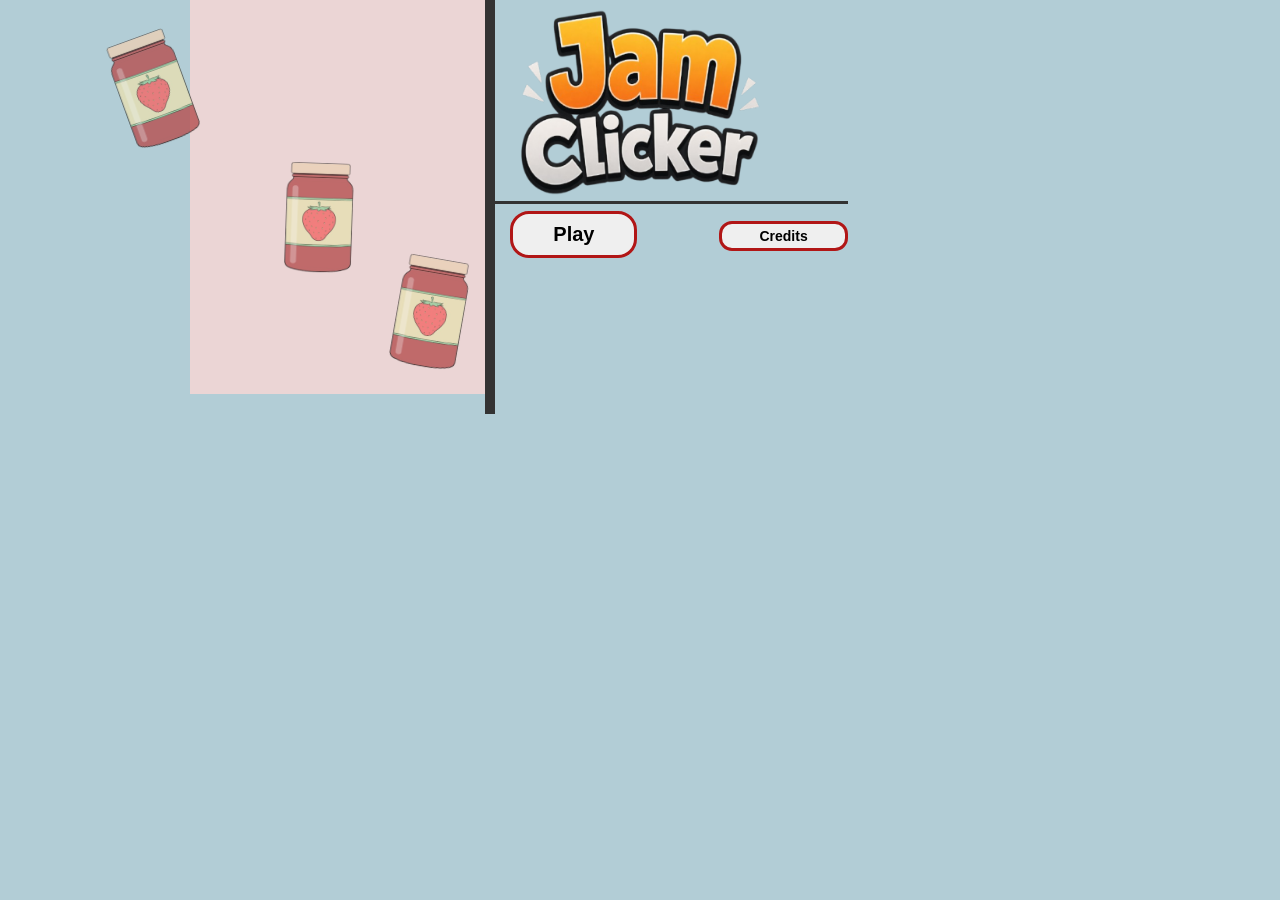
==== website/pages/FirstPage.html @ a22d21a5 "UpdatePage1" ====
<meta charset="UTF-8">
<!DOCTYPE html>
<html>


<head>
  <title>Jam clicker</title>
  <link rel="stylesheet" href="FirstPage.css" />
  <link rel="icon" type="image/x-icon" href="favicon.ico">
</head>

<body>
  <div id="containerDiv">
    <img id="titleImg" src="../images/title.png" />
    <hr1>

    <button id="Play"><b>Play</b></button>
    <span><button id="Credits"><b>Credits</b></button></span>
  </div>

  <div id="containerDiv1">
      <div class="First"></div>
      <div class="Second"></div>
  </div>



  <div id="containerDiv2">
    <img id="Jamson" src="../images/Jamson.png">
  </div>

  <div id="containerDiv3">
    <img id="Jamson2" src="../images/Jamson.png">
  </div>

  <img id="Jamson1" src="../images/Jamson.png">


  <script src="FirstPage.ts"></script>
</body>



</html>
---- website/pages/FirstPage.css ----
body{
  overflow: hidden;
  background-color: rgb(178, 205, 214);
  user-select: none;
}

#containerDiv {
  display: flex;
  flex-direction: column;
  justify-content: center;
  align-items: center;
}

#containerDiv1 {
  display: flex;
  flex-direction: column;
  justify-content: center;
  align-items: center;
}
#containerDiv2 {
  display: flex;
  flex-direction: column;
  justify-content: center;
  align-items: center;
}

#containerDiv3 {
  display: flex;
  flex-direction: column;
  justify-content: center;
  align-items: center;
}

#titleImg{
    width: 250px;
    height: 268px;
    margin-top: -35px;
    pointer-events: none;
}

#Jamson {
  width: 190px;
  height: 134px;
  margin-top: -390px;
  margin-left: -642px;
  transform: rotate(2deg);
  opacity: 0.8;
}

#Jamson1 {
  width: 190px;
  height: 134px;
  margin-top: -390px;
  margin-left: 50px;
  transform: rotate(-20deg);
  opacity: 0.8;
}

#Jamson2 {
  width: 190px;
  height: 134px;
  margin-top: -200px;
  margin-left: -420px;
  transform: rotate(10deg);
  opacity: 0.8;
}




#Play{
  padding: 9px 40px;
  border:#b11616 3px solid;
  border-radius: 19px;
  font-size: 20;
  margin-left: 78px;
  margin-top: 10px;


}

#Credits{
  padding: 4px 37px;
  left: 555px;
  margin-top: 5px;
  border:#b11616 3px solid;
  border-radius: 13px;
  font-size: 14;
  margin-left: 78px;
}

hr1 {
  border: none;
  height: 3px;
  background-color: #333; 
  width: 30`0px;   
  margin-top: -40px;        
}

 
.First{
    display: inline-block;
    background-color: rgb(235, 213, 213);
    width: 300px;
    height: 400px;
    margin-left: -600px;
    margin-top: -210px;
}

.Second{
    display: inline-block;
    background-color: #333;
    width: 10px;
    height: 420px;
    margin-left: -300px;
    margin-top: -400px;
}
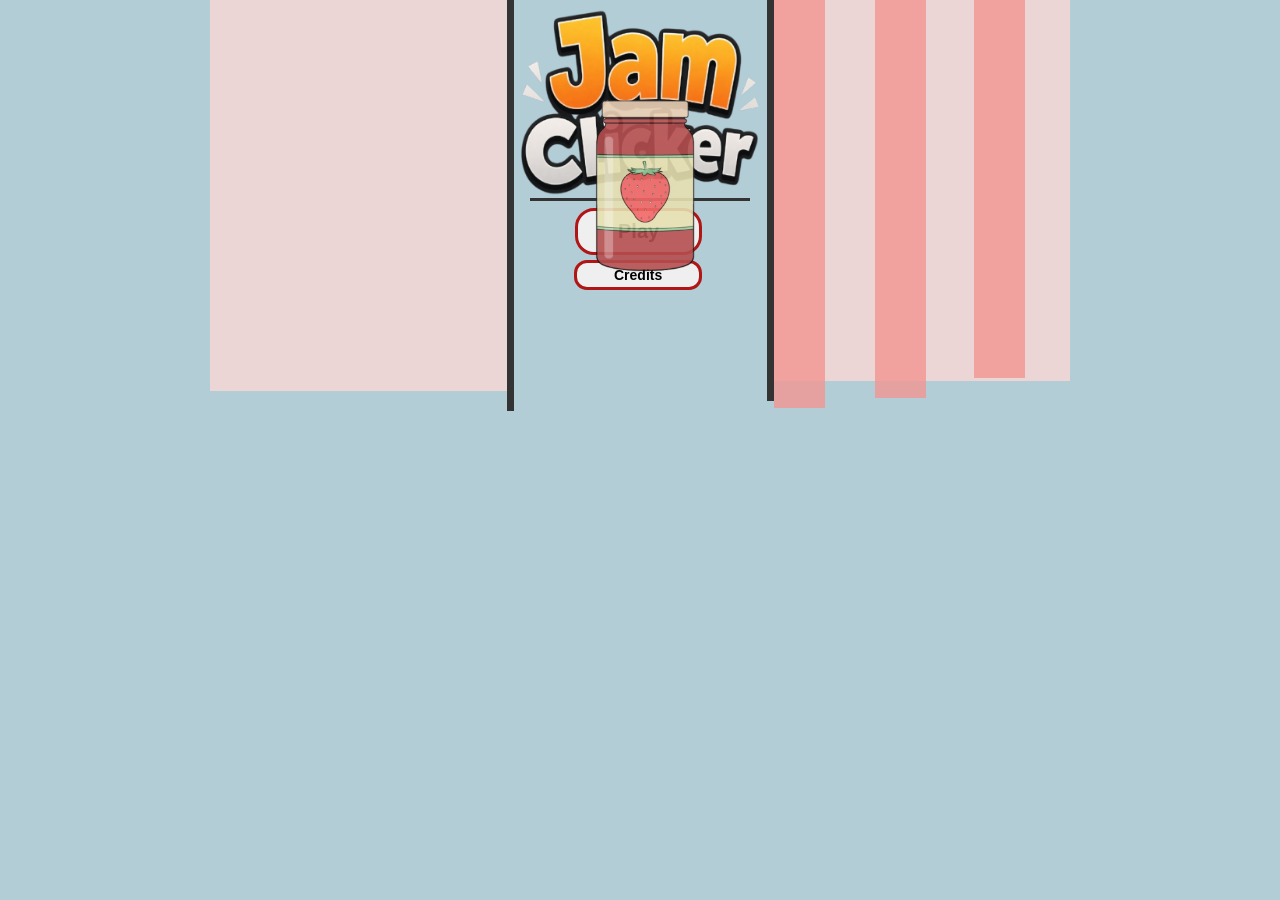
==== commit e5f09104: "Pdate2" ====
--- a/website/pages/FirstPage.html
+++ b/website/pages/FirstPage.html
@@ -21,19 +21,18 @@
   <div id="containerDiv1">
       <div class="First"></div>
       <div class="Second"></div>
+      <div class="Third"></div>
+      <div class="Forth"></div>
+      <div class="Fifth"></div>
+      <div class="Sixth"></div>
+      <div class="Seventh"></div>
   </div>
 
 
 
-  <div id="containerDiv2">
-    <img id="Jamson" src="../images/Jamson.png">
-  </div>
 
-  <div id="containerDiv3">
-    <img id="Jamson2" src="../images/Jamson.png">
-  </div>
 
-  <img id="Jamson1" src="../images/Jamson.png">
+  <img id="Jamson" src="../images/Jamson.png">
 
 
   <script src="FirstPage.ts"></script>
--- a/website/pages/FirstPage.css
+++ b/website/pages/FirstPage.css
@@ -17,19 +17,7 @@
   justify-content: center;
   align-items: center;
 }
-#containerDiv2 {
-  display: flex;
-  flex-direction: column;
-  justify-content: center;
-  align-items: center;
-}
 
-#containerDiv3 {
-  display: flex;
-  flex-direction: column;
-  justify-content: center;
-  align-items: center;
-}
 
 #titleImg{
     width: 250px;
@@ -39,33 +27,15 @@
 }
 
 #Jamson {
-  width: 190px;
-  height: 134px;
-  margin-top: -390px;
-  margin-left: -642px;
-  transform: rotate(2deg);
-  opacity: 0.8;
-}
-
-#Jamson1 {
-  width: 190px;
-  height: 134px;
-  margin-top: -390px;
-  margin-left: 50px;
-  transform: rotate(-20deg);
-  opacity: 0.8;
-}
-
-#Jamson2 {
-  width: 190px;
-  height: 134px;
-  margin-top: -200px;
-  margin-left: -420px;
-  transform: rotate(10deg);
-  opacity: 0.8;
-}
+  width: 280px;
+  height: 210px;
+  margin-top: -295px;
+  margin-left: 497px;
+  opacity: 0.9;
+  pointer-events: none;
 
 
+}
 
 
 #Play{
@@ -73,7 +43,7 @@
   border:#b11616 3px solid;
   border-radius: 19px;
   font-size: 20;
-  margin-left: 78px;
+  margin-left: 45px;
   margin-top: 10px;
 
 
@@ -86,15 +56,15 @@
   border:#b11616 3px solid;
   border-radius: 13px;
   font-size: 14;
-  margin-left: 78px;
+  margin-left: 44px;
 }
 
 hr1 {
   border: none;
   height: 3px;
   background-color: #333; 
-  width: 30`0px;   
-  margin-top: -40px;        
+  width: 220px;   
+  margin-top: -43px;        
 }
 
  
@@ -103,15 +73,61 @@
     background-color: rgb(235, 213, 213);
     width: 300px;
     height: 400px;
-    margin-left: -600px;
+    margin-left: -560px;
     margin-top: -210px;
 }
 
 .Second{
     display: inline-block;
     background-color: #333;
-    width: 10px;
+    width: 7px;
     height: 420px;
-    margin-left: -300px;
+    margin-left: -260px;
     margin-top: -400px;
-}+}
+
+.Third{
+    display: inline-block;
+    background-color: rgb(235, 213, 213);
+    width: 300px;
+    height: 400px;
+    margin-left: 560px;
+    margin-top: -430px;
+}
+
+.Forth{
+    display: inline-block;
+    background-color: #333;
+    width: 7px;
+    height: 420px;
+    margin-left: 260px;
+    margin-top: -400px;
+}
+
+.Fifth{
+    display: inline-block;
+    background-color: rgba(243, 150, 146, 0.801);
+    width: 51px;
+    height: 417px;
+    margin-left: 318px;
+    margin-top: -410px;
+}
+
+.Sixth{
+    display: inline-block;
+    background-color: rgba(243, 150, 146, 0.801);
+    width: 51px;
+    height: 420px;
+    margin-left: 520px;
+    margin-top: -430px;
+}
+
+.Seventh{
+    display: inline-block;
+    background-color: rgba(243, 150, 146, 0.801);
+    width: 51px;
+    height: 420px;
+    margin-left: 718px;
+    margin-top: -440px;
+}
+
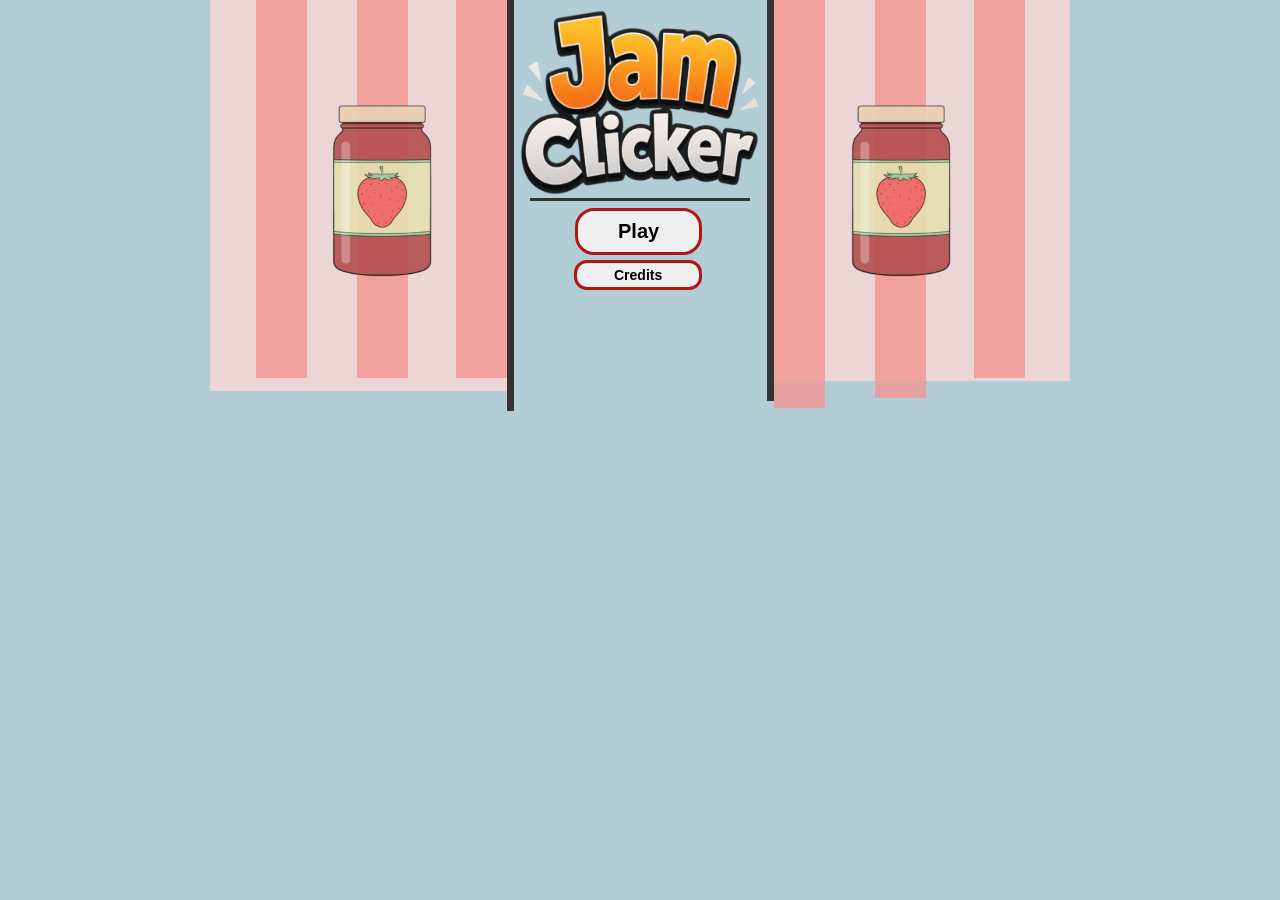
==== commit 30aaea8d: "firstPageDone" ====
--- a/website/pages/FirstPage.html
+++ b/website/pages/FirstPage.html
@@ -7,6 +7,8 @@
   <title>Jam clicker</title>
   <link rel="stylesheet" href="FirstPage.css" />
   <link rel="icon" type="image/x-icon" href="favicon.ico">
+  <meta name="viewport" content="width=device-width, initial-scale=1.0, maximum-scale=1.0, user-scalable=no">
+
 </head>
 
 <body>
@@ -14,9 +16,16 @@
     <img id="titleImg" src="../images/title.png" />
     <hr1>
 
+    <a href="SignUp.html">
     <button id="Play"><b>Play</b></button>
+    </a>
+
+    
     <span><button id="Credits"><b>Credits</b></button></span>
+
   </div>
+
+
 
   <div id="containerDiv1">
       <div class="First"></div>
@@ -26,13 +35,20 @@
       <div class="Fifth"></div>
       <div class="Sixth"></div>
       <div class="Seventh"></div>
+      <div class="Eighth"></div>
+      <div class="Ninth"></div>
+      <div class="Tenth"></div>
   </div>
 
+<div id="containerDiv2">
+  <img id="Jamson" src="../images/Jamson.png">
+</div>
+
+<div id="containerDiv3">
+    <img id="Jamson1" src="../images/Jamson.png">
+</div>
 
 
-
-
-  <img id="Jamson" src="../images/Jamson.png">
 
 
   <script src="FirstPage.ts"></script>
--- a/website/pages/FirstPage.css
+++ b/website/pages/FirstPage.css
@@ -2,6 +2,8 @@
   overflow: hidden;
   background-color: rgb(178, 205, 214);
   user-select: none;
+  touch-action: pan-x pan-y;
+
 }
 
 #containerDiv {
@@ -12,6 +14,20 @@
 }
 
 #containerDiv1 {
+  display: flex;
+  flex-direction: column;
+  justify-content: center;
+  align-items: center;
+}
+
+#containerDiv2 {
+  display: flex;
+  flex-direction: column;
+  justify-content: center;
+  align-items: center;
+}
+
+#containerDiv3 {
   display: flex;
   flex-direction: column;
   justify-content: center;
@@ -29,13 +45,21 @@
 #Jamson {
   width: 280px;
   height: 210px;
-  margin-top: -295px;
-  margin-left: 497px;
+  margin-top: -370px;
+  margin-left: 521px;
   opacity: 0.9;
   pointer-events: none;
+}
 
+#Jamson1 {
+  width: 280px;
+  height: 210px;
+  margin-top: -370px;
+  margin-left: -517px;
+  opacity: 0.9;
+  pointer-events: none;
+}
 
-}
 
 
 #Play{
@@ -45,8 +69,12 @@
   font-size: 20;
   margin-left: 45px;
   margin-top: 10px;
+  transition: 0.22s;
+}
 
-
+#Play:hover {
+  background-color: rgb(199, 199, 199);
+  cursor: pointer;
 }
 
 #Credits{
@@ -57,6 +85,12 @@
   border-radius: 13px;
   font-size: 14;
   margin-left: 44px;
+  transition: 0.22s;
+}
+
+#Credits:hover {
+  background-color: rgb(199, 199, 199);
+  cursor: pointer;
 }
 
 hr1 {
@@ -131,3 +165,30 @@
     margin-top: -440px;
 }
 
+.Eighth{
+    display: inline-block;
+    background-color: rgba(243, 150, 146, 0.801);
+    width: 51px;
+    height: 420px;
+    margin-left: -318px;
+    margin-top: -420px;
+}
+
+.Ninth{
+    display: inline-block;
+    background-color: rgba(243, 150, 146, 0.801);
+    width: 51px;
+    height: 420px;
+    margin-left: -717px;
+    margin-top: -420px;
+}
+
+.Tenth{
+    display: inline-block;
+    background-color: rgba(243, 150, 146, 0.801);
+    width: 51px;
+    height: 420px;
+    margin-left: -516px;
+    margin-top: -420px;
+}
+
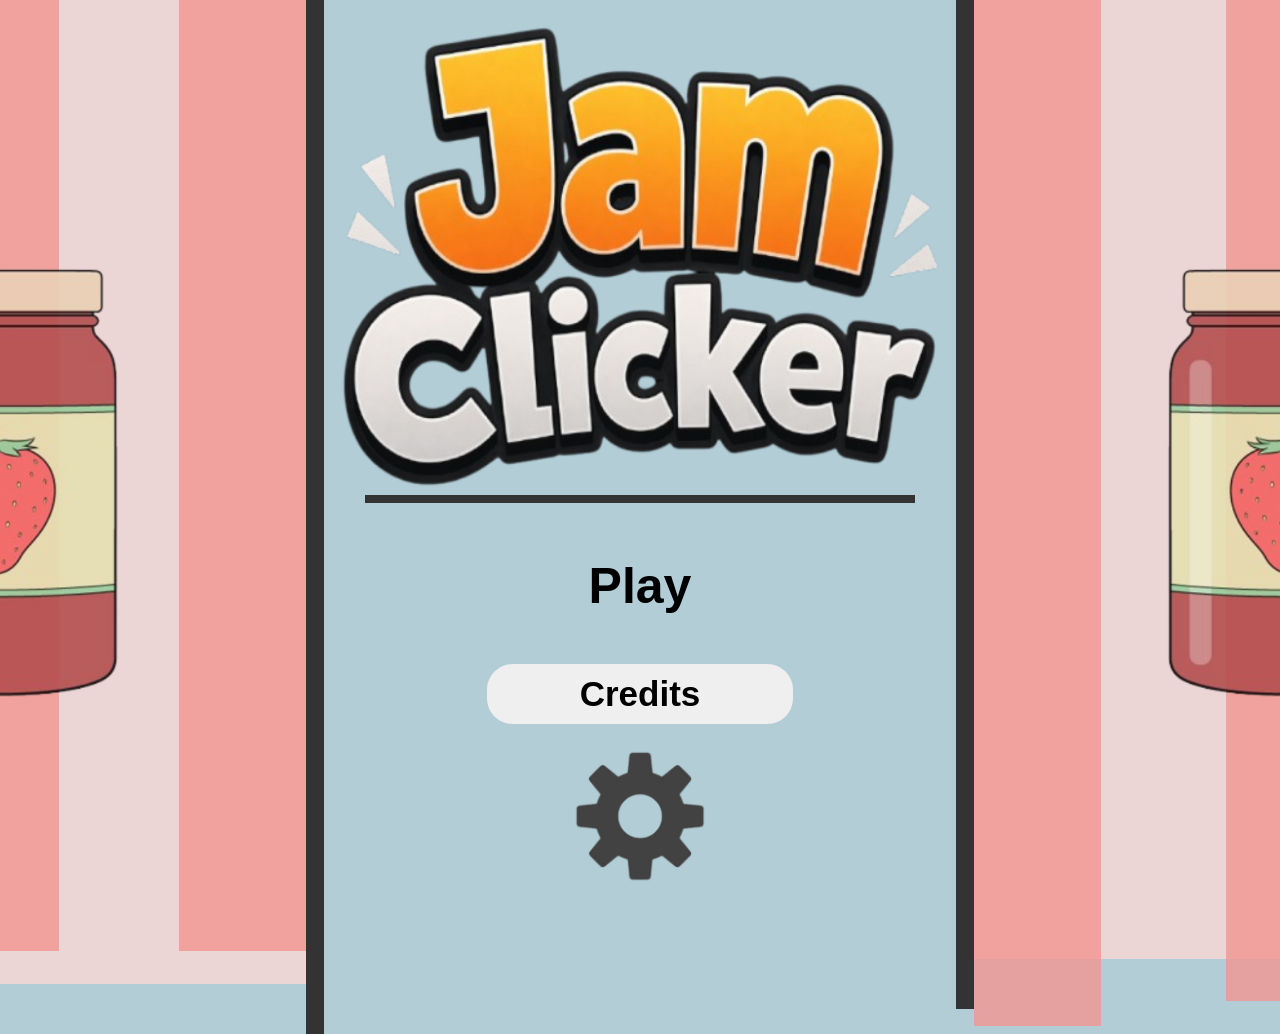
==== commit 6611faaf: "newPage" ====
--- a/website/pages/FirstPage.html
+++ b/website/pages/FirstPage.html
@@ -14,39 +14,45 @@
 <body>
   <div id="containerDiv">
     <img id="titleImg" src="../images/title.png" />
-    <hr1>
+    <hr1></hr1>
 
-    <a href="SignUp.html">
-    <button id="Play"><b>Play</b></button>
+    <a id="Play" href="SignUp.html">
+      <span><b>Play</b></span>
     </a>
 
-    
-    <span><button id="Credits"><b>Credits</b></button></span>
+
+    <button id="Credits"><span><b>Credits</b></span></button>
+
+
+  </div>
+
+  <div id="containerDiv5">
+    <img src="../images/Settings.png" class="SettingsImg" />
 
   </div>
 
 
 
   <div id="containerDiv1">
-      <div class="First"></div>
-      <div class="Second"></div>
-      <div class="Third"></div>
-      <div class="Forth"></div>
-      <div class="Fifth"></div>
-      <div class="Sixth"></div>
-      <div class="Seventh"></div>
-      <div class="Eighth"></div>
-      <div class="Ninth"></div>
-      <div class="Tenth"></div>
+    <div class="First"></div>
+    <div class="Second"></div>
+    <div class="Third"></div>
+    <div class="Forth"></div>
+    <div class="Fifth"></div>
+    <div class="Sixth"></div>
+    <div class="Seventh"></div>
+    <div class="Eighth"></div>
+    <div class="Ninth"></div>
+    <div class="Tenth"></div>
   </div>
 
-<div id="containerDiv2">
-  <img id="Jamson" src="../images/Jamson.png">
-</div>
+  <div id="containerDiv2">
+    <img id="Jamson" src="../images/Jamson.png">
+  </div>
 
-<div id="containerDiv3">
+  <div id="containerDiv3">
     <img id="Jamson1" src="../images/Jamson.png">
-</div>
+  </div>
 
 
 
--- a/website/pages/FirstPage.css
+++ b/website/pages/FirstPage.css
@@ -1,8 +1,10 @@
-body{
+body {
   overflow: hidden;
   background-color: rgb(178, 205, 214);
+  background: linear-gradient(rgb(178, 205, 214), rgb(129, 186, 209), 205, 214);
   user-select: none;
   touch-action: pan-x pan-y;
+  zoom: 250%;
 
 }
 
@@ -34,12 +36,37 @@
   align-items: center;
 }
 
-
-#titleImg{
-    width: 250px;
-    height: 268px;
-    margin-top: -35px;
-    pointer-events: none;
+#containerDiv4 {
+  display: flex;
+  flex-direction: column;
+  justify-content: center;
+  align-items: center;
+}
+
+#containerDiv5 {
+  display: flex;
+  flex-direction: column;
+  justify-content: center;
+  align-items: center;
+}
+
+
+#titleImg {
+  width: 250px;
+  height: 268px;
+  margin-top: -35px;
+  pointer-events: none;
+}
+
+.SettingsImg {
+  width: 68px;
+  height: 68px;
+  pointer-events: none;
+  transition: transform 0.5s ease;
+}
+
+.SettingsImg:hover {
+  transform: rotate(50deg);
 }
 
 #Jamson {
@@ -62,133 +89,176 @@
 
 
 
-#Play{
+#Play {
+  position: relative;
   padding: 9px 40px;
-  border:#b11616 3px solid;
+  text-decoration: none;
+  font-family: Arial, Helvetica, sans-serif;
+  color: black;
+  margin-top: 10px;
+  font-size: 20px;
   border-radius: 19px;
-  font-size: 20;
-  margin-left: 45px;
-  margin-top: 10px;
-  transition: 0.22s;
-}
-
-#Play:hover {
-  background-color: rgb(199, 199, 199);
+
+  border: 3px solid transparent;
+  background-image: linear-gradient(rgb(226, 226, 226)), linear-gradient(to right, #d49abf, #e7a2a2);
+  background-origin: border-box;
+  background-clip: padding-box, border-box;
+  overflow: hidden;
   cursor: pointer;
 }
 
-#Credits{
+#Play::before {
+  content: "";
+  position: absolute;
+  inset: 0;
+  border-radius: 11px;
+  background: #c7c7c7;
+  opacity: 0;
+  transition: opacity 0.22s ease;
+  z-index: 0;
+}
+
+#Play:hover::before {
+  opacity: 1;
+}
+
+#Play span {
+  position: relative;
+  z-index: 1;
+}
+
+
+#Credits {
+  position: relative;
   padding: 4px 37px;
-  left: 555px;
   margin-top: 5px;
-  border:#b11616 3px solid;
   border-radius: 13px;
-  font-size: 14;
-  margin-left: 44px;
-  transition: 0.22s;
-}
-
-#Credits:hover {
-  background-color: rgb(199, 199, 199);
+  font-size: 14px;
+
+  border: 3px solid transparent;
+  background-image: linear-gradient(rgb(226, 226, 226)), linear-gradient(to right, #e7a2a2, #d49abf);
+  background-origin: border-box;
+  background-clip: padding-box, border-box;
+
+  overflow: hidden;
   cursor: pointer;
+}
+
+#Credits::before {
+  content: "";
+  position: absolute;
+  inset: 0;
+  border-radius: 1px;
+  background: #c7c7c7;
+  opacity: 0;
+  transition: opacity 0.22s ease;
+  z-index: 0;
+}
+
+#Credits:hover::before {
+  opacity: 1;
+}
+
+#Credits span {
+  position: relative;
+  z-index: 1;
 }
 
 hr1 {
   border: none;
   height: 3px;
-  background-color: #333; 
-  width: 220px;   
-  margin-top: -43px;        
-}
-
- 
-.First{
-    display: inline-block;
-    background-color: rgb(235, 213, 213);
-    width: 300px;
-    height: 400px;
-    margin-left: -560px;
-    margin-top: -210px;
-}
-
-.Second{
-    display: inline-block;
-    background-color: #333;
-    width: 7px;
-    height: 420px;
-    margin-left: -260px;
-    margin-top: -400px;
-}
-
-.Third{
-    display: inline-block;
-    background-color: rgb(235, 213, 213);
-    width: 300px;
-    height: 400px;
-    margin-left: 560px;
-    margin-top: -430px;
-}
-
-.Forth{
-    display: inline-block;
-    background-color: #333;
-    width: 7px;
-    height: 420px;
-    margin-left: 260px;
-    margin-top: -400px;
-}
-
-.Fifth{
-    display: inline-block;
-    background-color: rgba(243, 150, 146, 0.801);
-    width: 51px;
-    height: 417px;
-    margin-left: 318px;
-    margin-top: -410px;
-}
-
-.Sixth{
-    display: inline-block;
-    background-color: rgba(243, 150, 146, 0.801);
-    width: 51px;
-    height: 420px;
-    margin-left: 520px;
-    margin-top: -430px;
-}
-
-.Seventh{
-    display: inline-block;
-    background-color: rgba(243, 150, 146, 0.801);
-    width: 51px;
-    height: 420px;
-    margin-left: 718px;
-    margin-top: -440px;
-}
-
-.Eighth{
-    display: inline-block;
-    background-color: rgba(243, 150, 146, 0.801);
-    width: 51px;
-    height: 420px;
-    margin-left: -318px;
-    margin-top: -420px;
-}
-
-.Ninth{
-    display: inline-block;
-    background-color: rgba(243, 150, 146, 0.801);
-    width: 51px;
-    height: 420px;
-    margin-left: -717px;
-    margin-top: -420px;
-}
-
-.Tenth{
-    display: inline-block;
-    background-color: rgba(243, 150, 146, 0.801);
-    width: 51px;
-    height: 420px;
-    margin-left: -516px;
-    margin-top: -420px;
-}
-
+  background-color: #333;
+  width: 220px;
+  margin-top: -43px;
+}
+
+
+.First {
+  display: inline-block;
+  background-color: rgb(235, 213, 213);
+  width: 300px;
+  height: 400px;
+  margin-left: -560px;
+  margin-top: -367px;
+}
+
+.Second {
+  display: inline-block;
+  background-color: #333;
+  width: 7px;
+  height: 420px;
+  margin-left: -260px;
+  margin-top: -400px;
+}
+
+.Third {
+  display: inline-block;
+  background-color: rgb(235, 213, 213);
+  width: 300px;
+  height: 400px;
+  margin-left: 560px;
+  margin-top: -430px;
+}
+
+.Forth {
+  display: inline-block;
+  background-color: #333;
+  width: 7px;
+  height: 420px;
+  margin-left: 260px;
+  margin-top: -400px;
+}
+
+.Fifth {
+  display: inline-block;
+  background-color: rgba(243, 150, 146, 0.801);
+  width: 51px;
+  height: 417px;
+  margin-left: 318px;
+  margin-top: -410px;
+}
+
+.Sixth {
+  display: inline-block;
+  background-color: rgba(243, 150, 146, 0.801);
+  width: 51px;
+  height: 420px;
+  margin-left: 520px;
+  margin-top: -430px;
+}
+
+.Seventh {
+  display: inline-block;
+  background-color: rgba(243, 150, 146, 0.801);
+  width: 51px;
+  height: 420px;
+  margin-left: 718px;
+  margin-top: -440px;
+}
+
+.Eighth {
+  display: inline-block;
+  background-color: rgba(243, 150, 146, 0.801);
+  width: 51px;
+  height: 420px;
+  margin-left: -318px;
+  margin-top: -420px;
+}
+
+.Ninth {
+  display: inline-block;
+  background-color: rgba(243, 150, 146, 0.801);
+  width: 51px;
+  height: 420px;
+  margin-left: -717px;
+  margin-top: -420px;
+}
+
+.Tenth {
+  display: inline-block;
+  background-color: rgba(243, 150, 146, 0.801);
+  width: 51px;
+  height: 420px;
+  margin-left: -516px;
+  margin-top: -420px;
+}
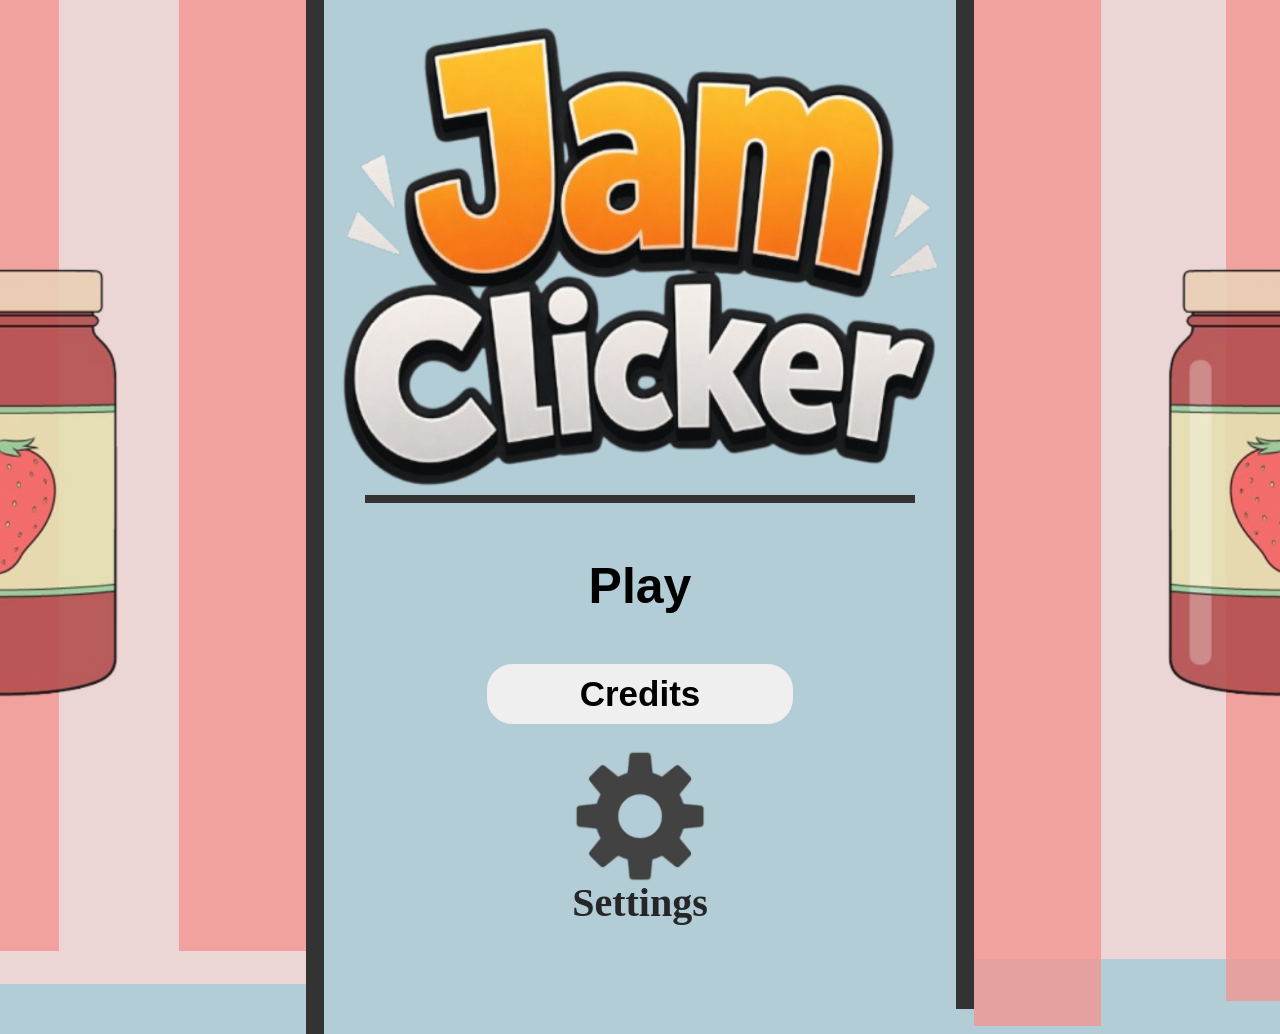
==== commit 8b6c97b6: "signup" ====
--- a/website/pages/FirstPage.html
+++ b/website/pages/FirstPage.html
@@ -27,7 +27,8 @@
   </div>
 
   <div id="containerDiv5">
-    <img src="../images/Settings.png" class="SettingsImg" />
+    <img src="../images/Settings.png" class="SettingsImg">
+    <div id="Div"><b>Settings</b></div>
 
   </div>
 
--- a/website/pages/FirstPage.css
+++ b/website/pages/FirstPage.css
@@ -50,23 +50,30 @@
   align-items: center;
 }
 
+#Div{
+  position: absolute;
+  pointer-events: none;
+  margin-top: 69px;
+    color: rgb(38, 38, 41);
+}
 
 #titleImg {
   width: 250px;
   height: 268px;
   margin-top: -35px;
   pointer-events: none;
+  
 }
 
 .SettingsImg {
   width: 68px;
   height: 68px;
-  pointer-events: none;
-  transition: transform 0.5s ease;
+  transition: transform 0.5s ease-in-out;
 }
 
 .SettingsImg:hover {
-  transform: rotate(50deg);
+ 
+  transform: rotate(60deg);
 }
 
 #Jamson {
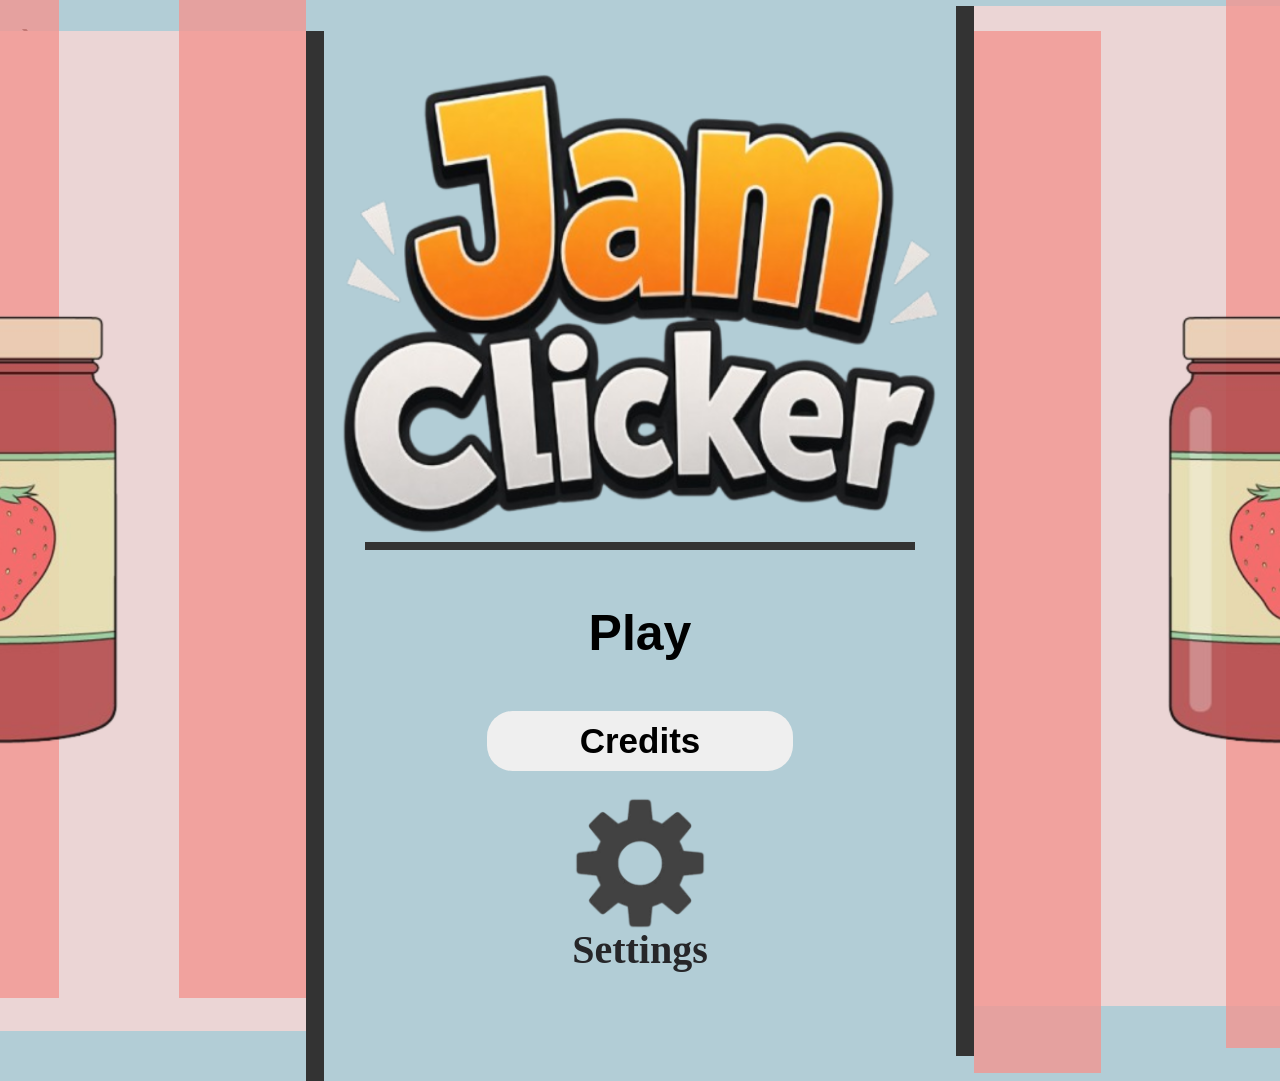
==== commit 2d6a2f00: "SignUp & SignIn DONE" ====
--- a/website/pages/FirstPage.html
+++ b/website/pages/FirstPage.html
@@ -1,4 +1,4 @@
-<meta charset="UTF-8">
+`<meta charset="UTF-8">
 <!DOCTYPE html>
 <html>
 
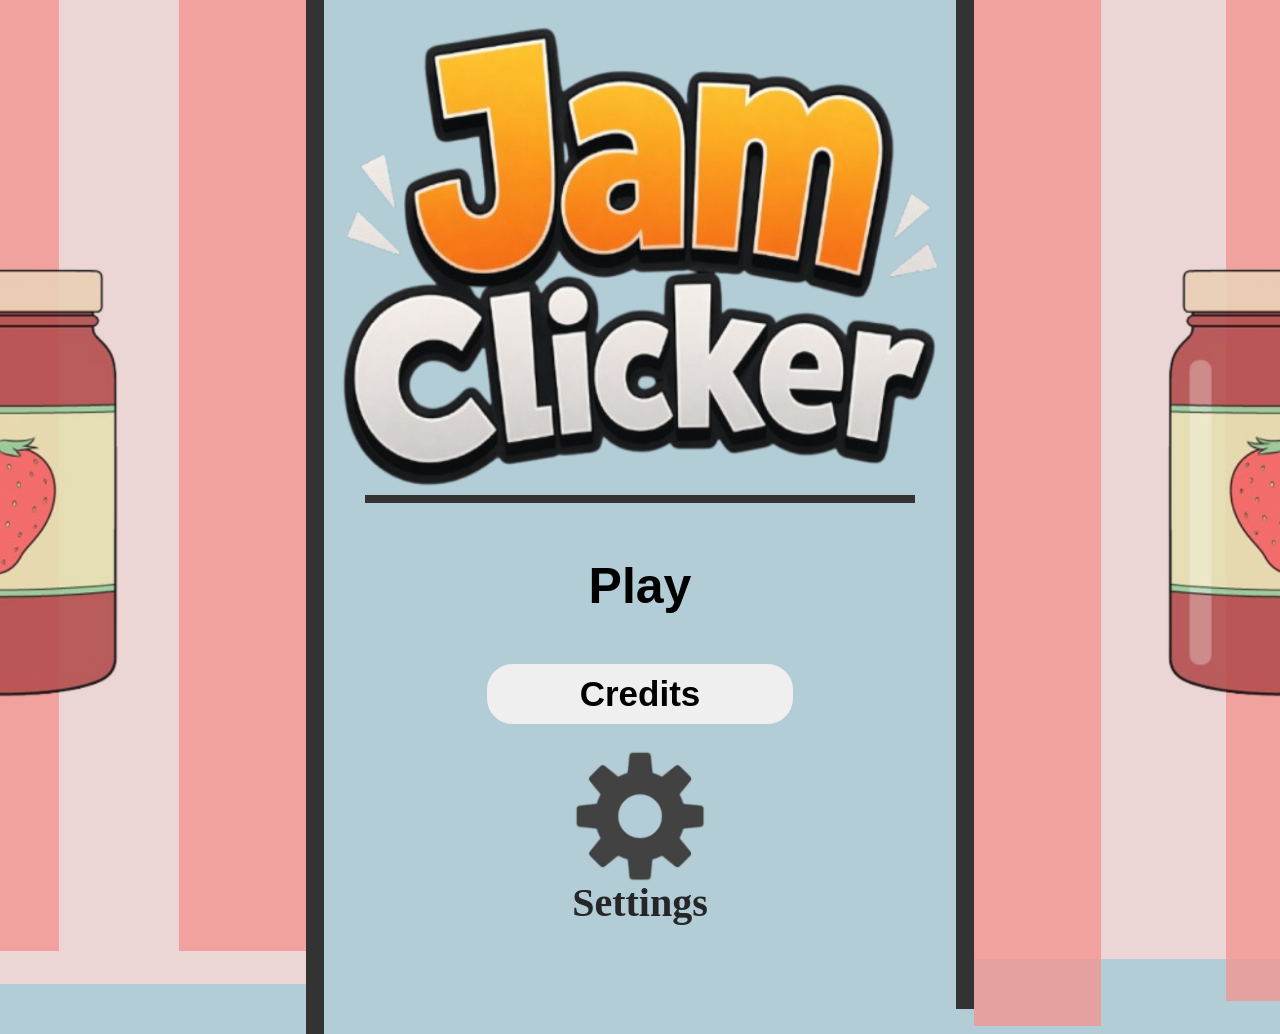
==== commit b613696f: "ksadikafa" ====
--- a/website/pages/FirstPage.html
+++ b/website/pages/FirstPage.html
@@ -1,4 +1,4 @@
-`<meta charset="UTF-8">
+<meta charset="UTF-8">
 <!DOCTYPE html>
 <html>
 
@@ -6,7 +6,7 @@
 <head>
   <title>Jam clicker</title>
   <link rel="stylesheet" href="FirstPage.css" />
-  <link rel="icon" type="image/x-icon" href="favicon.ico">
+  <link rel="icon" type="image/x-icon" src="../images/icon.png" href="favicon.ico">
   <meta name="viewport" content="width=device-width, initial-scale=1.0, maximum-scale=1.0, user-scalable=no">
 
 </head>
--- a/website/pages/FirstPage.css
+++ b/website/pages/FirstPage.css
@@ -54,7 +54,7 @@
   position: absolute;
   pointer-events: none;
   margin-top: 69px;
-    color: rgb(38, 38, 41);
+  color: rgb(38, 38, 41);
 }
 
 #titleImg {
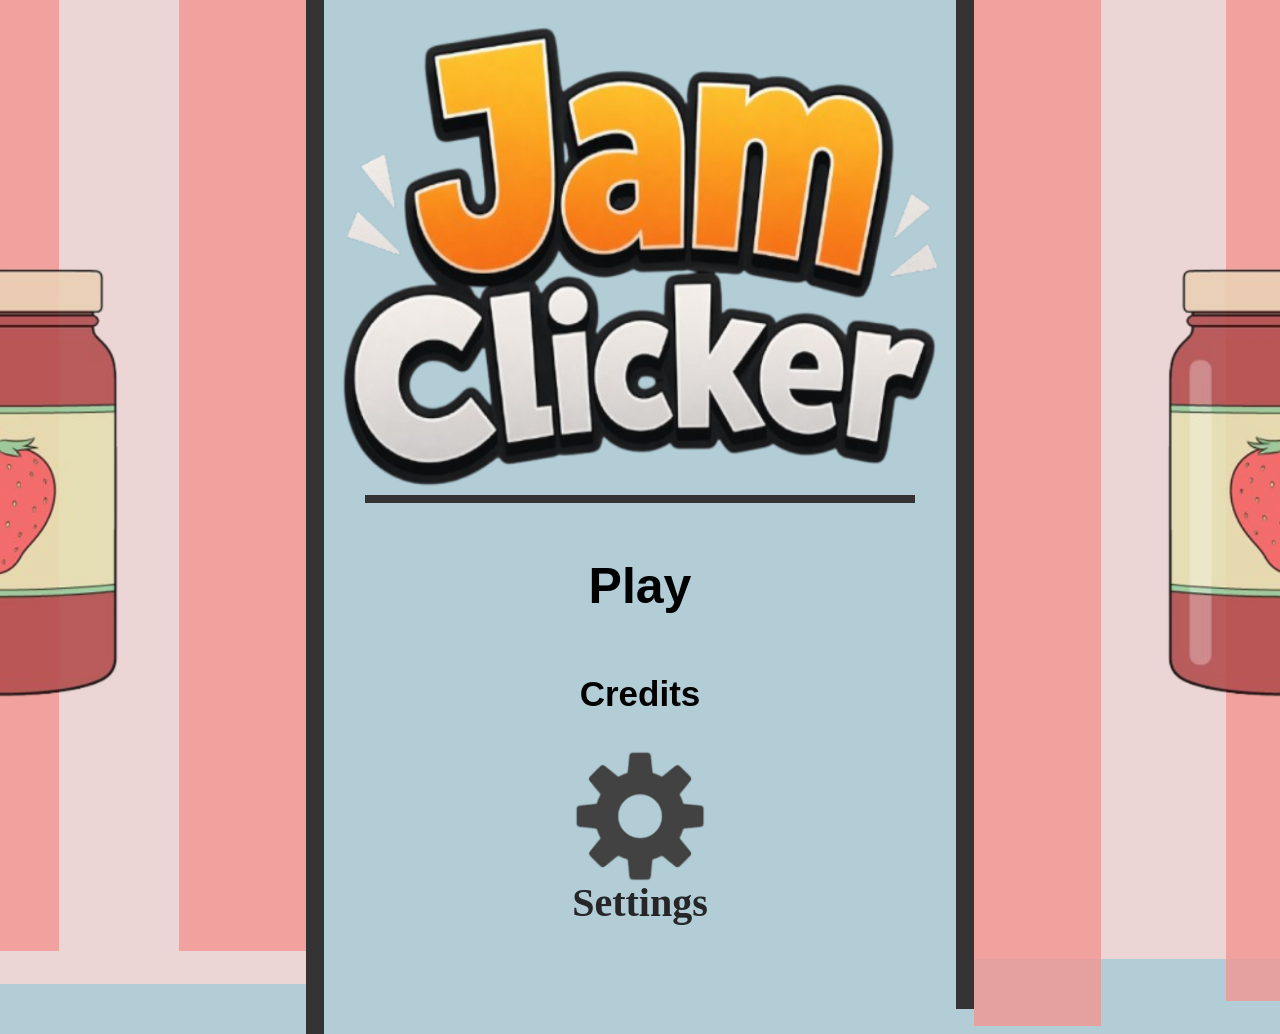
==== commit d6445c50: "CREDITS" ====
--- a/website/pages/FirstPage.html
+++ b/website/pages/FirstPage.html
@@ -5,8 +5,9 @@
 
 <head>
   <title>Jam clicker</title>
+  <link rel="icon" type="image/png" href="../images/icon.png">
+  <link rel="icon" href="favicon.ico">
   <link rel="stylesheet" href="FirstPage.css" />
-  <link rel="icon" type="image/x-icon" src="../images/icon.png" href="favicon.ico">
   <meta name="viewport" content="width=device-width, initial-scale=1.0, maximum-scale=1.0, user-scalable=no">
 
 </head>
@@ -21,7 +22,7 @@
     </a>
 
 
-    <button id="Credits"><span><b>Credits</b></span></button>
+    <a id="Credits" href="Credits.html"><span><b>Credits</b></span></a>
 
 
   </div>
--- a/website/pages/FirstPage.css
+++ b/website/pages/FirstPage.css
@@ -136,12 +136,14 @@
 
 
 #Credits {
+  text-decoration: none;
+  color: rgb(0, 0, 0);
   position: relative;
   padding: 4px 37px;
   margin-top: 5px;
   border-radius: 13px;
   font-size: 14px;
-
+  font-family: Arial, Helvetica, sans-serif;
   border: 3px solid transparent;
   background-image: linear-gradient(rgb(226, 226, 226)), linear-gradient(to right, #e7a2a2, #d49abf);
   background-origin: border-box;
